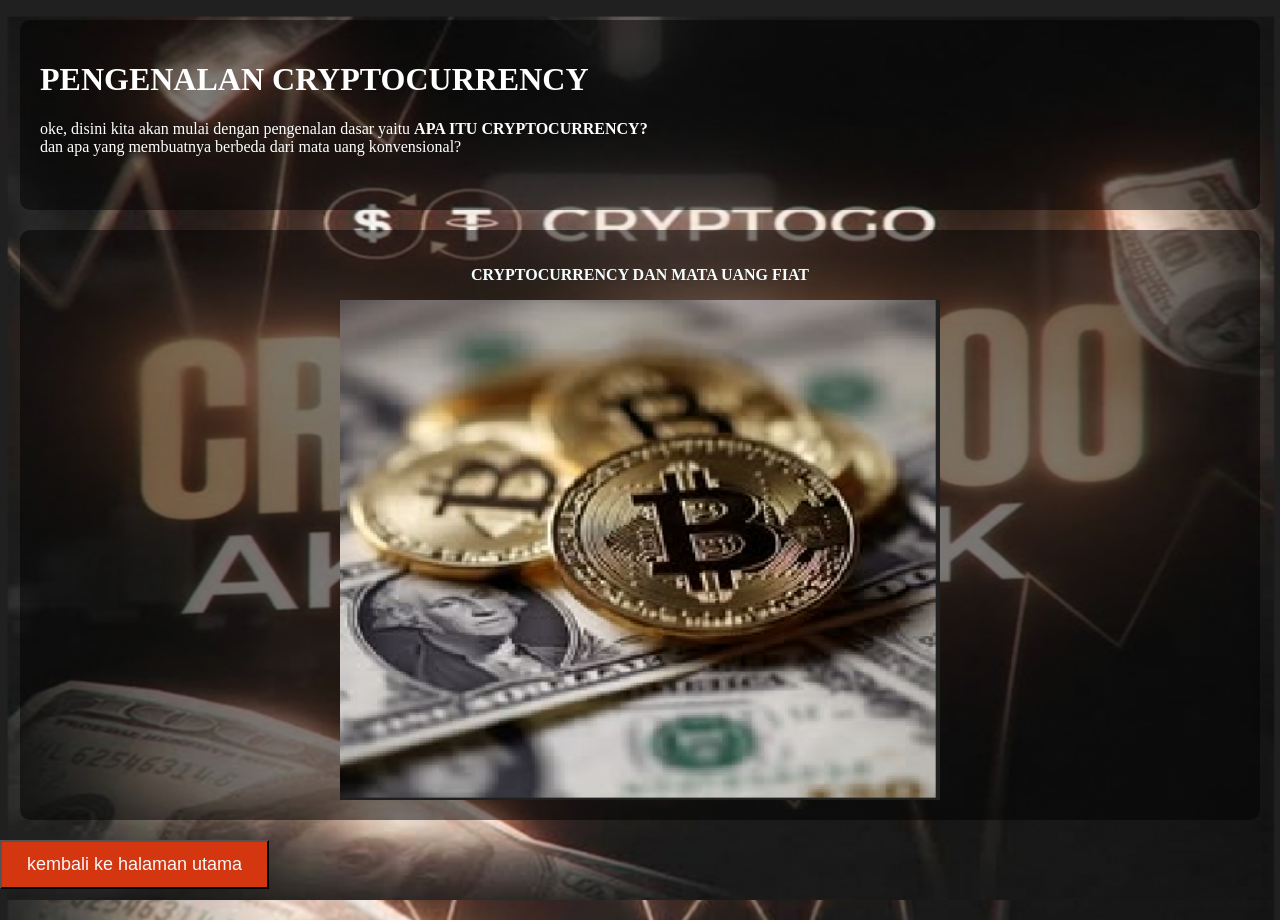
==== bab1.html @ 7003ef51 "tambah isi file dan index" ====
<!DOCTYPE html>
<html lang="id">
<head>
    <meta charset="UTF-8">
    <meta name="viewport" content="width=device-width, initial-scale=1.0">
    <title>Bab 1</title>
    <link rel="stylesheet" href="style.css">
</head>
<body>
    <img src="bab1.png" alt="Background" style="background-size: cover; position: fixed; top: 0; left: 0; width: 100%; height: 100%; z-index: -1;">

    <div style="background-color: rgba(0, 0, 0, 0.5); padding: 20px; margin: 20px; border-radius: 10px;">


    <span style="color: white;  font-size:bold;">
    <h1>PENGENALAN CRYPTOCURRENCY</h1>
    <p>oke, disini kita akan mulai dengan pengenalan dasar yaitu <strong>APA ITU CRYPTOCURRENCY?</strong><br>
      dan apa yang membuatnya berbeda dari mata uang konvensional?</p><br>
      </div>

      <div style="background-color: rgba(0, 0, 0, 0.5); padding: 20px; margin: 20px; border-radius: 10px;">

     <p style="text-align: center; color: rgb(245, 255, 255);"><strong>CRYPTOCURRENCY DAN MATA UANG FIAT</strong></p>
      <img src="bitcoindanfiat.png" alt="deskrisi gambar" style="width: 100%; max-width: 600px; 
      display: block; margin: 0 auto;" height="500">

      </div>
    </span>

  
    <a href="index.html"> 
        <button>kembali ke halaman utama</button>
    
    </a>

</body>
</html>
---- style.css ----
body {
    margin: 0;
    background-image: url('crypto.png');
    background-color: rgba(0, 0, 0, 0.5);
    background-size: cover;
    background-position: center;
    background-repeat: no-repeat;
    height: 100vh;

}
.container {
    text-align: center;
    color: white;
}
 button {
            padding: 12px 25px;
            font-size: 18px;
            cursor: pointer;
            color:rgb(250, 247, 247);
            background-color: #d4360f;
 }
 body {
    margin: 0;
    background-image: url('bab1.png');
    background-color: rgba(0, 0, 0, 0.5);
    background-size: cover;
    background-position: center;
    background-repeat: no-repeat;
    height: 100vh;
 
}
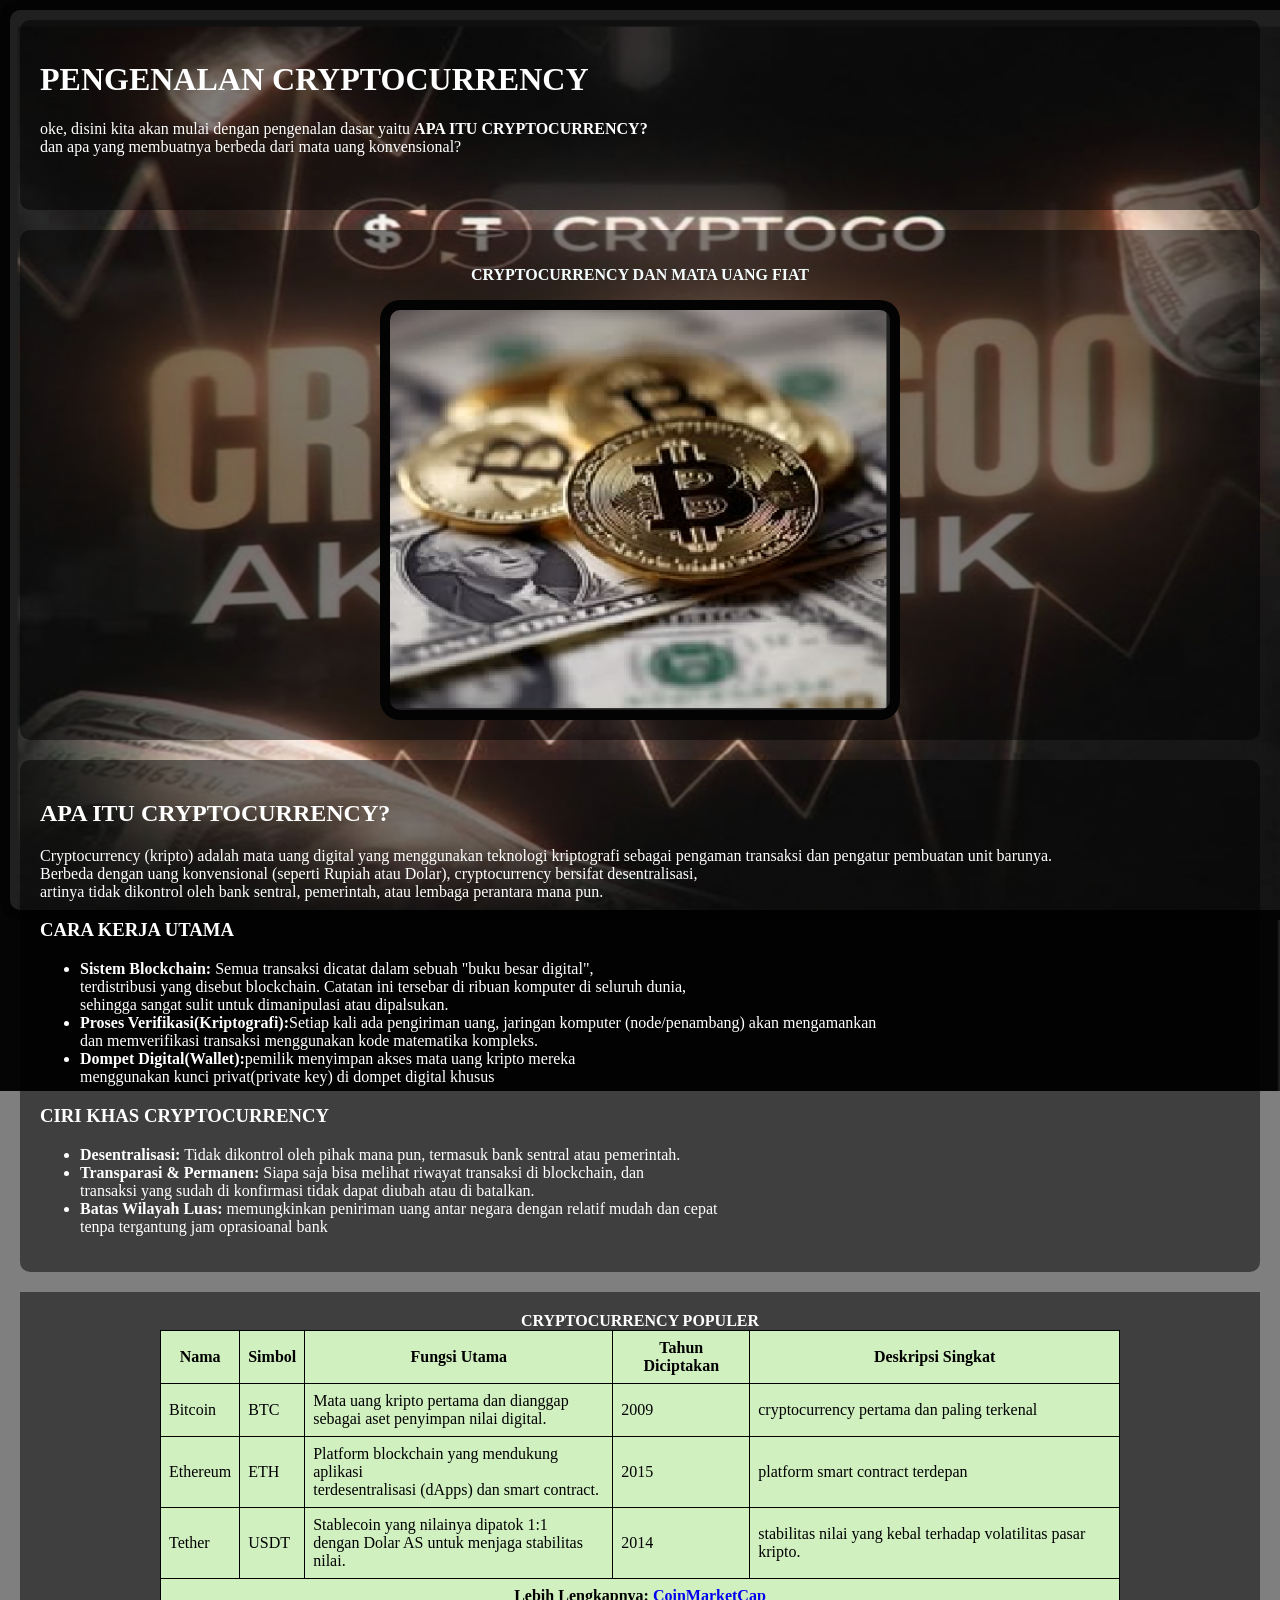
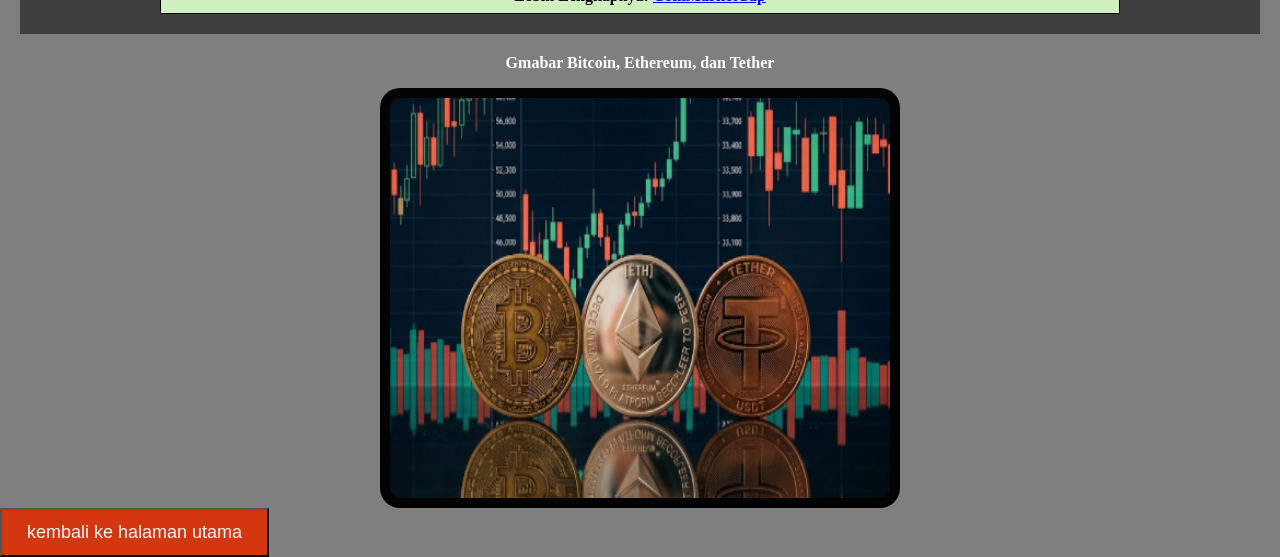
==== commit d5c9624e: "tambahh" ====
--- a/bab1.html
+++ b/bab1.html
@@ -3,7 +3,7 @@
 <head>
     <meta charset="UTF-8">
     <meta name="viewport" content="width=device-width, initial-scale=1.0">
-    <title>Bab 1</title>
+    <title>BAB 1</title>
     <link rel="stylesheet" href="style.css">
 </head>
 <body>
@@ -21,13 +21,96 @@
       <div style="background-color: rgba(0, 0, 0, 0.5); padding: 20px; margin: 20px; border-radius: 10px;">
 
      <p style="text-align: center; color: rgb(245, 255, 255);"><strong>CRYPTOCURRENCY DAN MATA UANG FIAT</strong></p>
-      <img src="bitcoindanfiat.png" alt="deskrisi gambar" style="width: 100%; max-width: 600px; 
-      display: block; margin: 0 auto;" height="500">
+      <img src="bitcoindanfiat.png" alt="deskrisi gambar" style="width: 500px; max-width: 600px; 
+      display: block; margin: 0 auto;" height="400" border-color="black" border="10px" border-radius="10px">
 
       </div>
-    </span>
+       </span>
 
-  
+      <div style="background-color: rgba(0, 0, 0, 0.5); padding: 20px; margin: 20px; border-radius: 10px;">
+        <span style="color: white; font-size:bold;">
+        <h2>APA ITU CRYPTOCURRENCY?</h2>
+    <p>Cryptocurrency (kripto) adalah mata uang digital yang menggunakan teknologi kriptografi sebagai pengaman
+         transaksi dan pengatur pembuatan unit barunya.<br>
+        Berbeda dengan uang konvensional (seperti Rupiah atau Dolar), cryptocurrency bersifat desentralisasi,<br> 
+        artinya tidak dikontrol oleh bank sentral, pemerintah, atau lembaga perantara mana pun.</p>
+
+    <h3>CARA KERJA UTAMA</h3> 
+    <ul>
+        <li><strong>Sistem Blockchain:</strong> Semua transaksi dicatat dalam sebuah "buku besar digital",<br>
+        terdistribusi yang disebut blockchain. Catatan ini tersebar di ribuan komputer di seluruh dunia,<br> 
+    sehingga sangat sulit untuk dimanipulasi atau dipalsukan.</li>
+
+    <li><strong>Proses Verifikasi(Kriptografi):</strong>Setiap kali ada pengiriman uang, jaringan komputer (node/penambang) akan mengamankan<br>
+    dan memverifikasi transaksi menggunakan kode matematika kompleks.</li>
+
+    <li><strong>Dompet Digital(Wallet):</strong>pemilik menyimpan akses mata uang kripto mereka<br>
+    menggunakan kunci privat(private key) di dompet digital khusus</li>
+    </ul>
+
+    <h3>CIRI KHAS CRYPTOCURRENCY</h3>
+    <ul>
+        <li><strong>Desentralisasi:</strong> Tidak dikontrol oleh pihak mana pun, termasuk bank sentral atau pemerintah.</li>
+        <li><strong>Transparasi & Permanen:</strong> Siapa saja bisa melihat riwayat transaksi di blockchain, dan<br>
+        transaksi yang sudah di konfirmasi tidak dapat diubah atau di batalkan.</li>
+        <li><strong>Batas Wilayah Luas:</strong> memungkinkan peniriman uang antar negara dengan relatif mudah dan cepat<br>
+        tenpa tergantung jam oprasioanal bank</li>
+    </ul>
+        </span>
+</div>
+
+
+<div style="background-color: rgba(0, 0, 0, 0.5); padding: 20px; margin: 20px;">
+<table border="1" cellspacing="5" cellpadding="8" width="80%" align="center" width="80%" style="border-collapse: collapse; border: 1px solid #000000; 
+background-color: rgba(206, 30, 30, 0.5);">
+    <caption><strong><span style="color: white;">CRYPTOCURRENCY POPULER</span></strong></caption>
+
+<thead>
+        <tr bgcolor="#d0f0c0" style="color: black;">
+            <th>Nama</th>
+            <th>Simbol</th>
+            <th>Fungsi Utama</th>
+            <th>Tahun Diciptakan</th>
+            <th>Deskripsi Singkat</th>
+    </thead>
+    <tbody>
+        <tr bgcolor="#d0f0co" style="color: black;">
+            <td>Bitcoin</td>
+            <td>BTC</td>
+            <td>Mata uang kripto pertama dan dianggap<br>sebagai aset penyimpan nilai digital.</td>
+            <td>2009</td>
+            <td>cryptocurrency pertama dan paling terkenal</td>
+        </tr>
+        <tr bgcolor="#d0f0c0" style="color: black;">
+            <td>Ethereum</td>
+            <td>ETH</td>
+            <td>Platform blockchain yang mendukung aplikasi<br>terdesentralisasi (dApps) dan smart contract.</td>
+            <td>2015</td>
+            <td>platform smart contract terdepan</td>
+        </tr>
+        <tr bgcolor="#d0f0c0" style="color: black;">
+            <td>Tether</td>
+            <td>USDT</td>
+            <td>Stablecoin yang nilainya dipatok 1:1<br>dengan Dolar AS untuk menjaga stabilitas nilai.</td>
+            <td>2014</td>
+            <td>stabilitas nilai yang kebal terhadap volatilitas pasar kripto.</td>
+
+        </tr>
+    </tbody>
+    <tfoot>
+        <tr bgcolor="#d0f0c0" style="color: black;">
+            <td colspan="5" style="text-align: center;"><strong>Lebih Lengkapnya: 
+            <a href="https://coinmarketcap.com/" target="_blank">CoinMarketCap</a></strong></td>
+        </tr>
+    </tfoot>
+</table>
+</div>
+
+<P style="text-align: center; color: white;"><strong>Gmabar Bitcoin, Ethereum, dan Tether</strong></P>
+
+<img src="ethbtcusdt.png" alt="deskrisi gambar" style="width: 500px; max-width: 600px; 
+      display: block; margin: 0 auto;" height="400" border=" 10px solid" border-color="black" border-radius="100px">
+
     <a href="index.html"> 
         <button>kembali ke halaman utama</button>
     
--- a/style.css
+++ b/style.css
@@ -6,8 +6,8 @@
     background-position: center;
     background-repeat: no-repeat;
     height: 100vh;
+}
 
-}
 .container {
     text-align: center;
     color: white;
@@ -19,7 +19,8 @@
             color:rgb(250, 247, 247);
             background-color: #d4360f;
  }
- body {
+ 
+  body 2{
     margin: 0;
     background-image: url('bab1.png');
     background-color: rgba(0, 0, 0, 0.5);
@@ -28,4 +29,20 @@
     background-repeat: no-repeat;
     height: 100vh;
  
+  }
+img {
+    margin: 0;
+    width: 800px;
+    border: 10px;
+    border-radius: 20px;
+    background-repeat: no-repeat;
+    background-color: #030303;
+    padding: 10px;
+} 
+.bg-bab2 {
+    background-image: url('bab1.png'); /* Ganti dengan nama file gambar khusus untuk bab 2 */
+    background-size: cover;
+    background-position: center;
+    background-repeat: no-repeat;
+    background-attachment: fixed;
 }
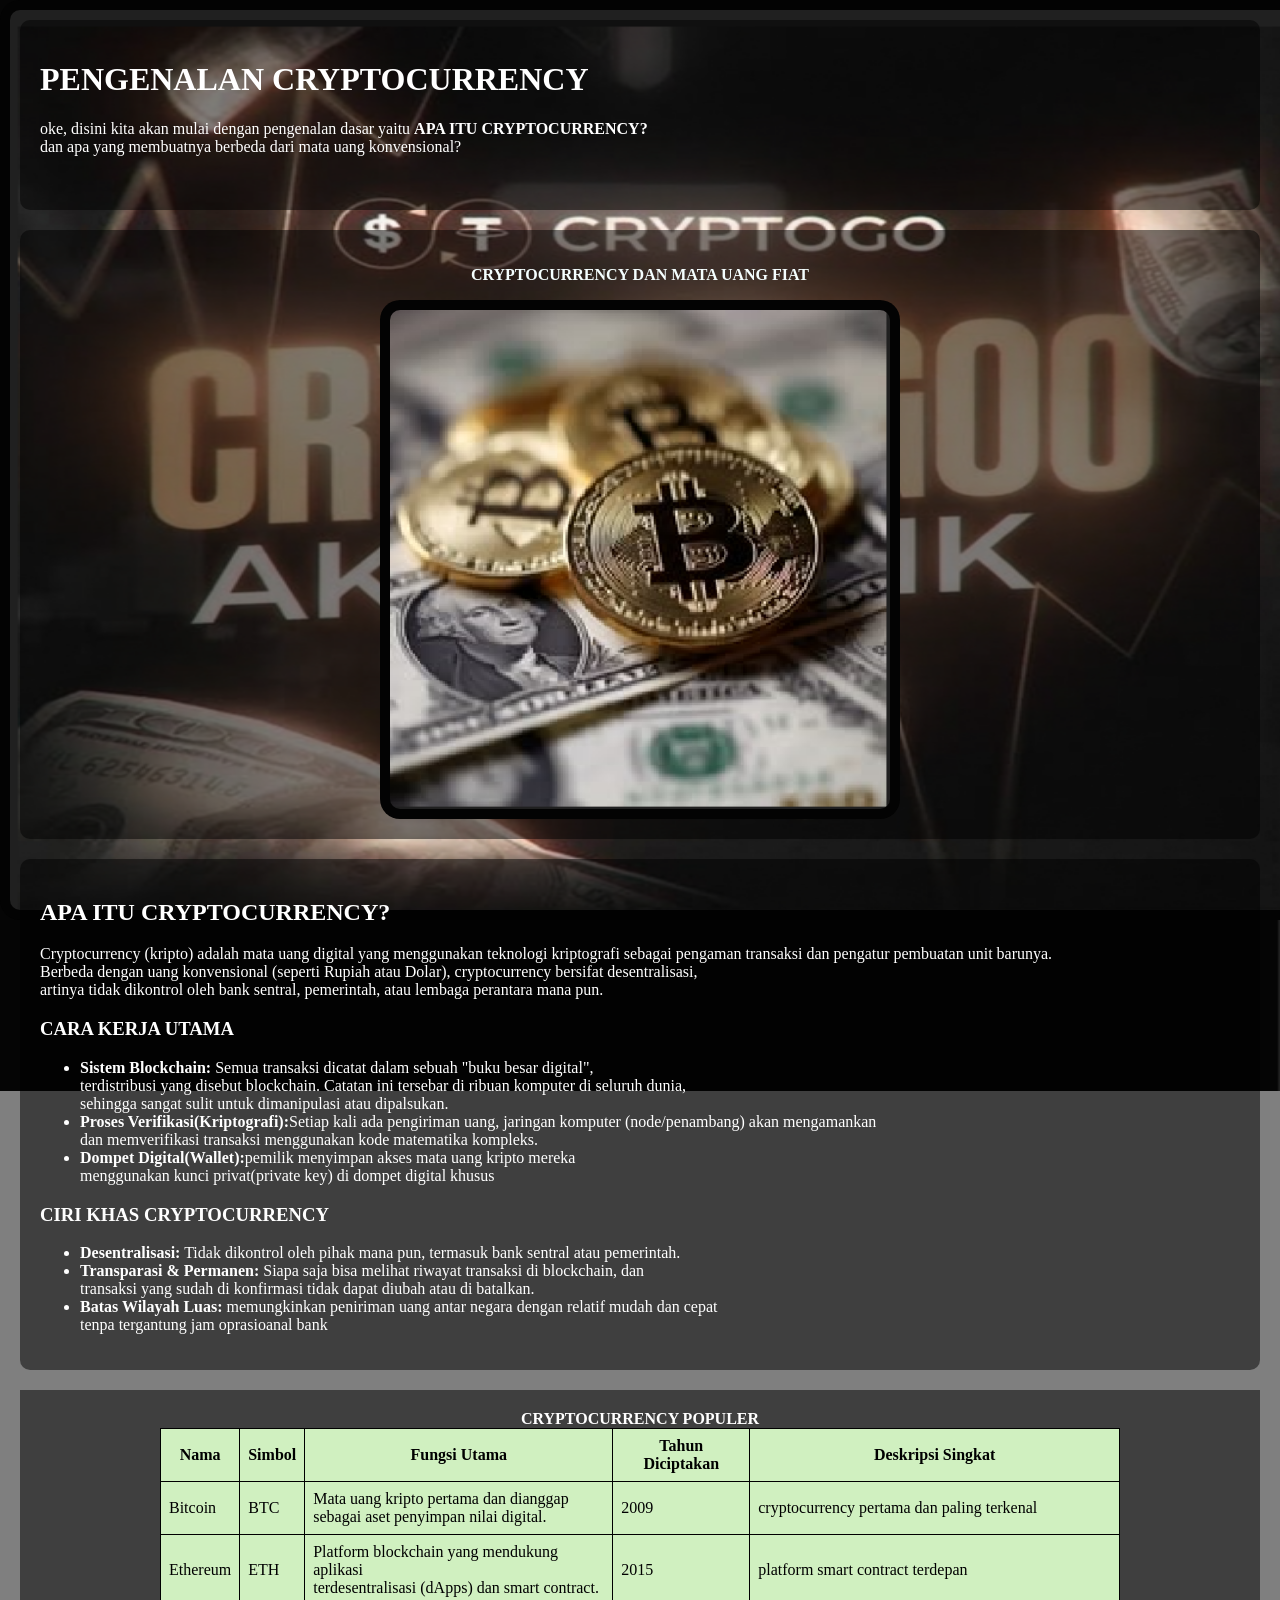
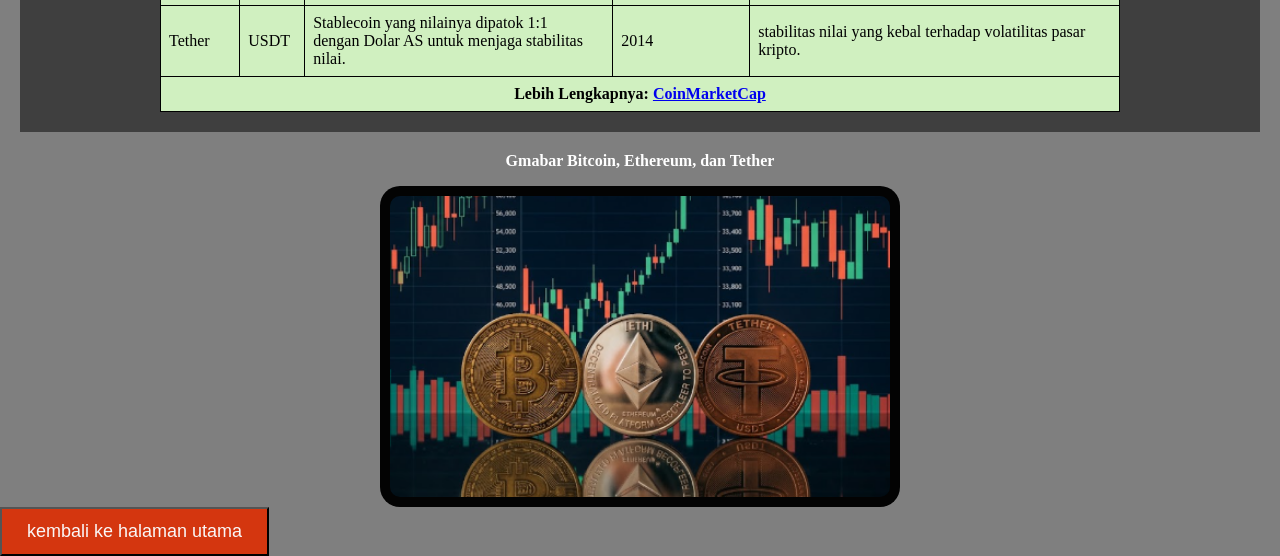
==== commit ebdeb6e9: "nah ini dia" ====
--- a/bab1.html
+++ b/bab1.html
@@ -7,7 +7,8 @@
     <link rel="stylesheet" href="style.css">
 </head>
 <body>
-    <img src="bab1.png" alt="Background" style="background-size: cover; position: fixed; top: 0; left: 0; width: 100%; height: 100%; z-index: -1;">
+    <img src="bab1.png" alt="Background" style="background-size: cover; 
+    position: fixed; top: 0; left: 0; width: 100%; height: 100%; z-index: -1;">
 
     <div style="background-color: rgba(0, 0, 0, 0.5); padding: 20px; margin: 20px; border-radius: 10px;">
 
@@ -21,8 +22,7 @@
       <div style="background-color: rgba(0, 0, 0, 0.5); padding: 20px; margin: 20px; border-radius: 10px;">
 
      <p style="text-align: center; color: rgb(245, 255, 255);"><strong>CRYPTOCURRENCY DAN MATA UANG FIAT</strong></p>
-      <img src="bitcoindanfiat.png" alt="deskrisi gambar" style="width: 500px; max-width: 600px; 
-      display: block; margin: 0 auto;" height="400" border-color="black" border="10px" border-radius="10px">
+      <img src="bitcoindanfiat.png" class="gambar-produk" alt="deskrisi gambar">
 
       </div>
        </span>
@@ -108,8 +108,7 @@
 
 <P style="text-align: center; color: white;"><strong>Gmabar Bitcoin, Ethereum, dan Tether</strong></P>
 
-<img src="ethbtcusdt.png" alt="deskrisi gambar" style="width: 500px; max-width: 600px; 
-      display: block; margin: 0 auto;" height="400" border=" 10px solid" border-color="black" border-radius="100px">
+<img src="ethbtcusdt.png" class="gambar-nya" alt="deskrisi gambar">
 
     <a href="index.html"> 
         <button>kembali ke halaman utama</button>
--- a/style.css
+++ b/style.css
@@ -45,4 +45,22 @@
     background-position: center;
     background-repeat: no-repeat;
     background-attachment: fixed;
+}
+.gambar-produk {
+    width: 500px;
+    max-width: 100%;
+    height: auto;
+    border: #030303;
+    border-radius: 20px;
+    display: block;
+    margin: 0 auto;
+}
+.gambar-nya {
+    width: 500px;
+    max-width: 100%;
+    height: auto;
+    border: #030303;
+    border-radius: 20px;
+    display: block;
+    margin: 0 auto;
 }
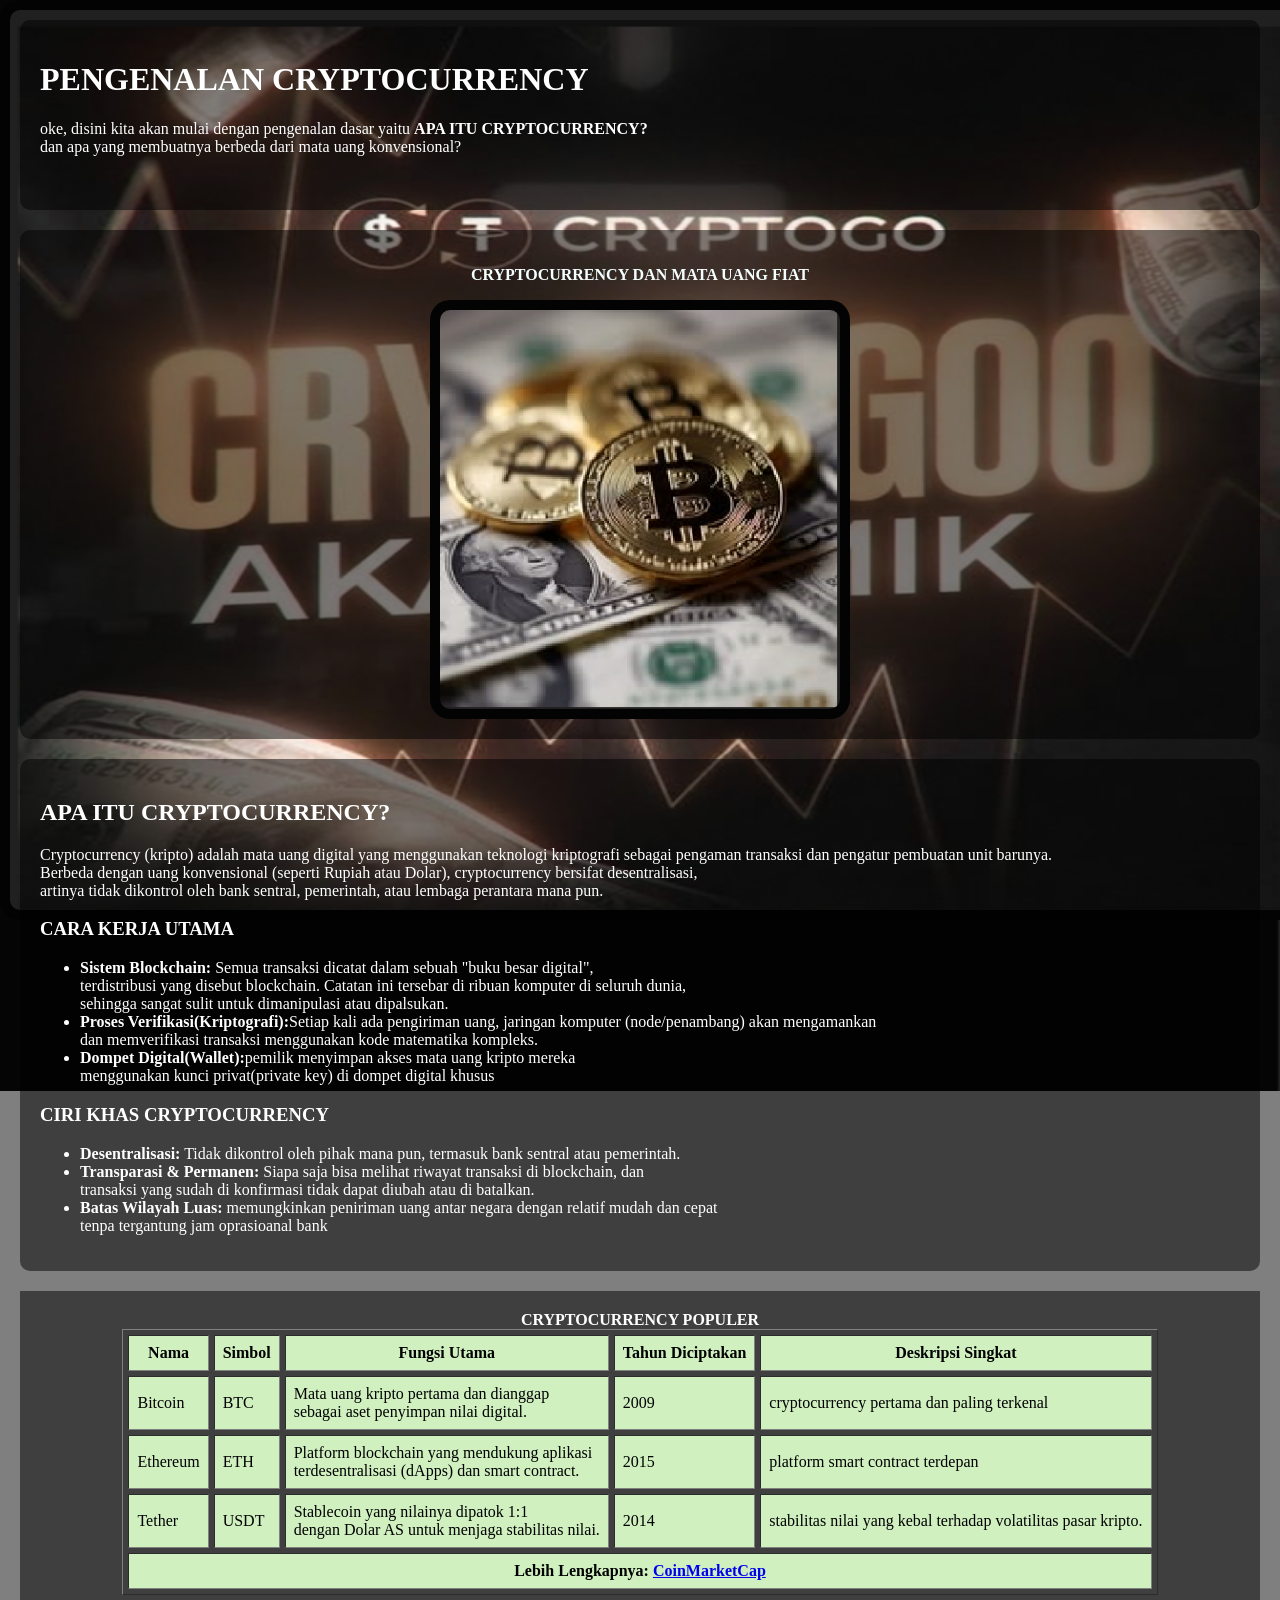
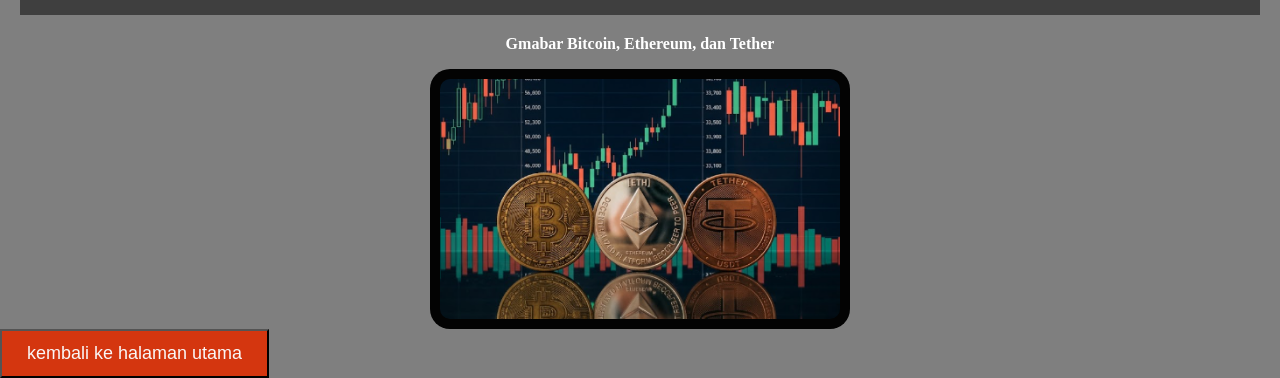
==== commit 8093222d: "baru" ====
--- a/bab1.html
+++ b/bab1.html
@@ -61,8 +61,10 @@
 
 
 <div style="background-color: rgba(0, 0, 0, 0.5); padding: 20px; margin: 20px;">
-<table border="1" cellspacing="5" cellpadding="8" width="80%" align="center" width="80%" style="border-collapse: collapse; border: 1px solid #000000; 
-background-color: rgba(206, 30, 30, 0.5);">
+
+<table class="tabel-pertama" border="1" cellspacing="5" cellpadding="8" align="center">
+
+
     <caption><strong><span style="color: white;">CRYPTOCURRENCY POPULER</span></strong></caption>
 
 <thead>
--- a/style.css
+++ b/style.css
@@ -47,7 +47,7 @@
     background-attachment: fixed;
 }
 .gambar-produk {
-    width: 500px;
+    width: 400px;
     max-width: 100%;
     height: auto;
     border: #030303;
@@ -56,11 +56,27 @@
     margin: 0 auto;
 }
 .gambar-nya {
-    width: 500px;
+    width: 400px;
     max-width: 100%;
     height: auto;
     border: #030303;
     border-radius: 20px;
     display: block;
     margin: 0 auto;
+}
+.tabel-pertama (
+     width: 70%;
+     max-width: 100%;
+     margin: 20px auto;
+     boerder-collapse: collapse;
+)
+.tabel-pertama th,
+.tabel-pertama td {
+    border: #030303;
+    padding: 10px;
+    text-align: center;
+    max-width: 600px;
+    max-width: 100%;
+    border-collapse: collapse;
+    margin: 20px auto;
 }
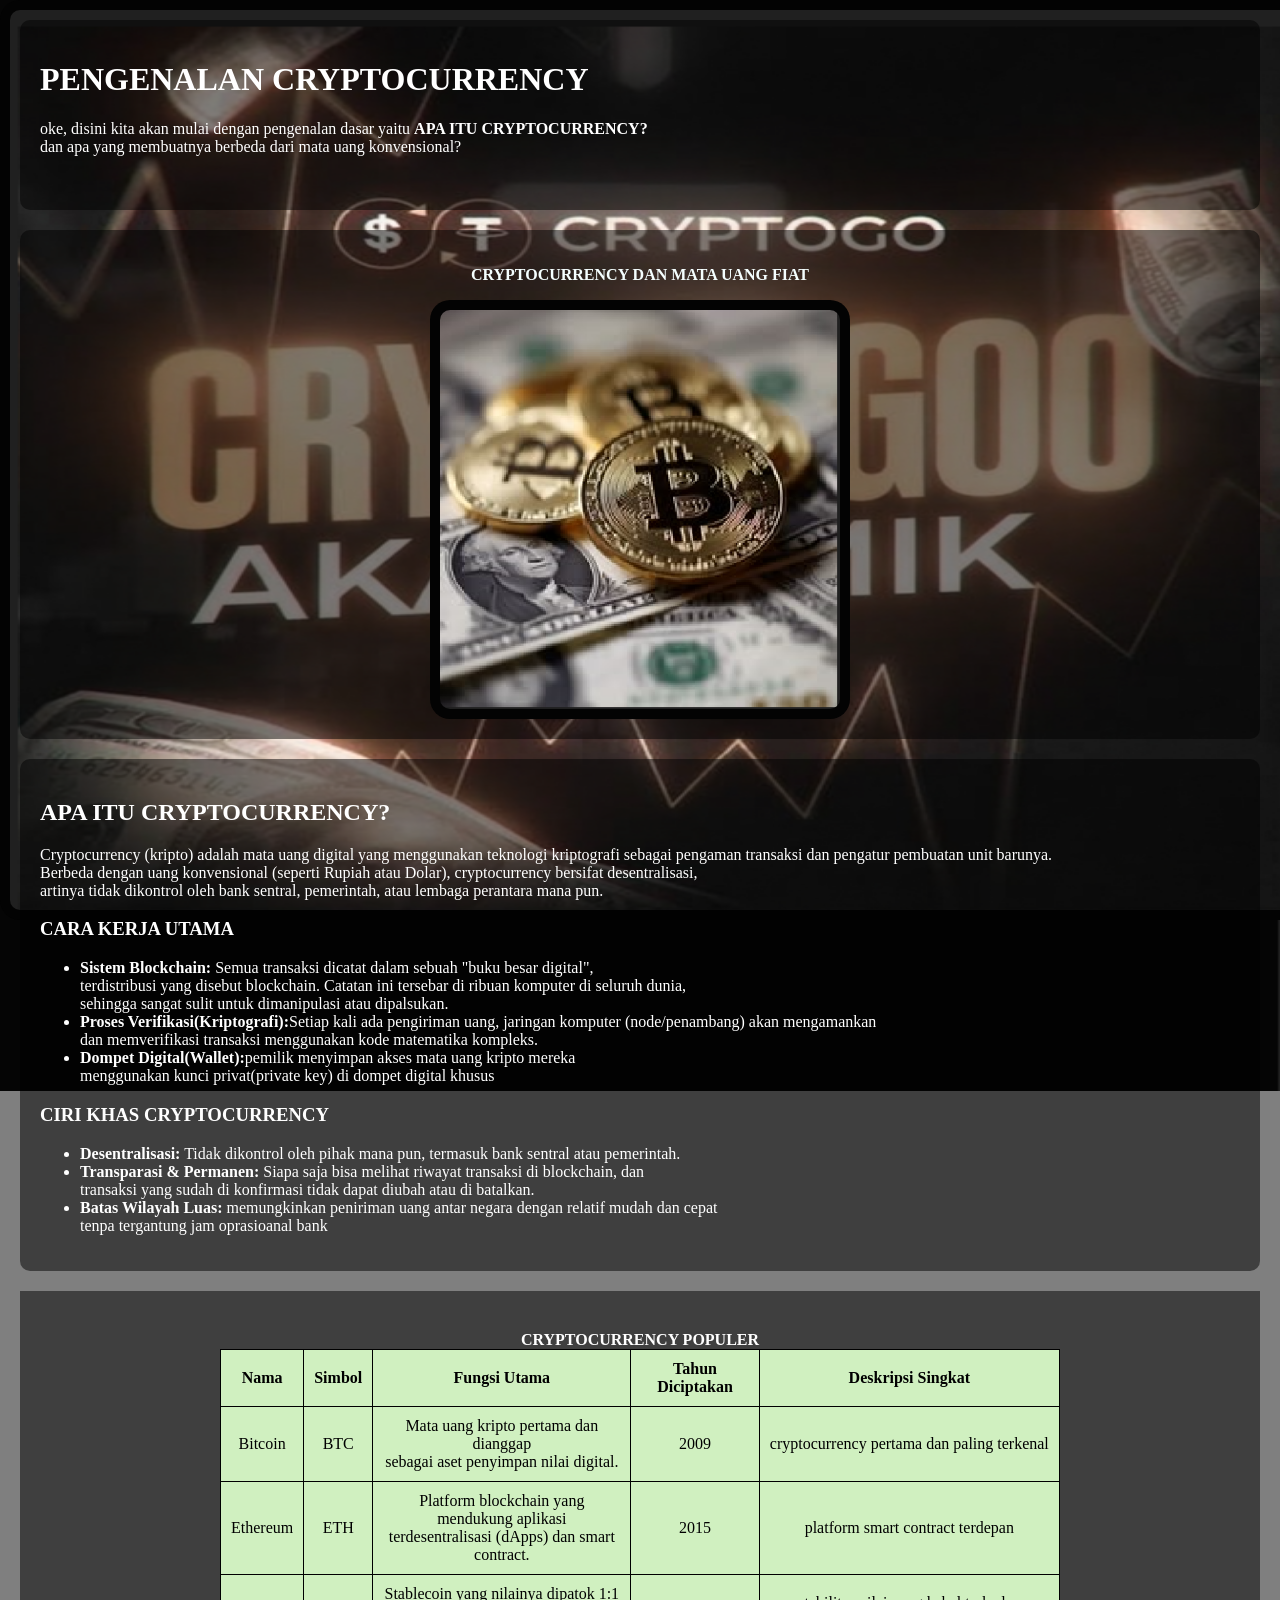
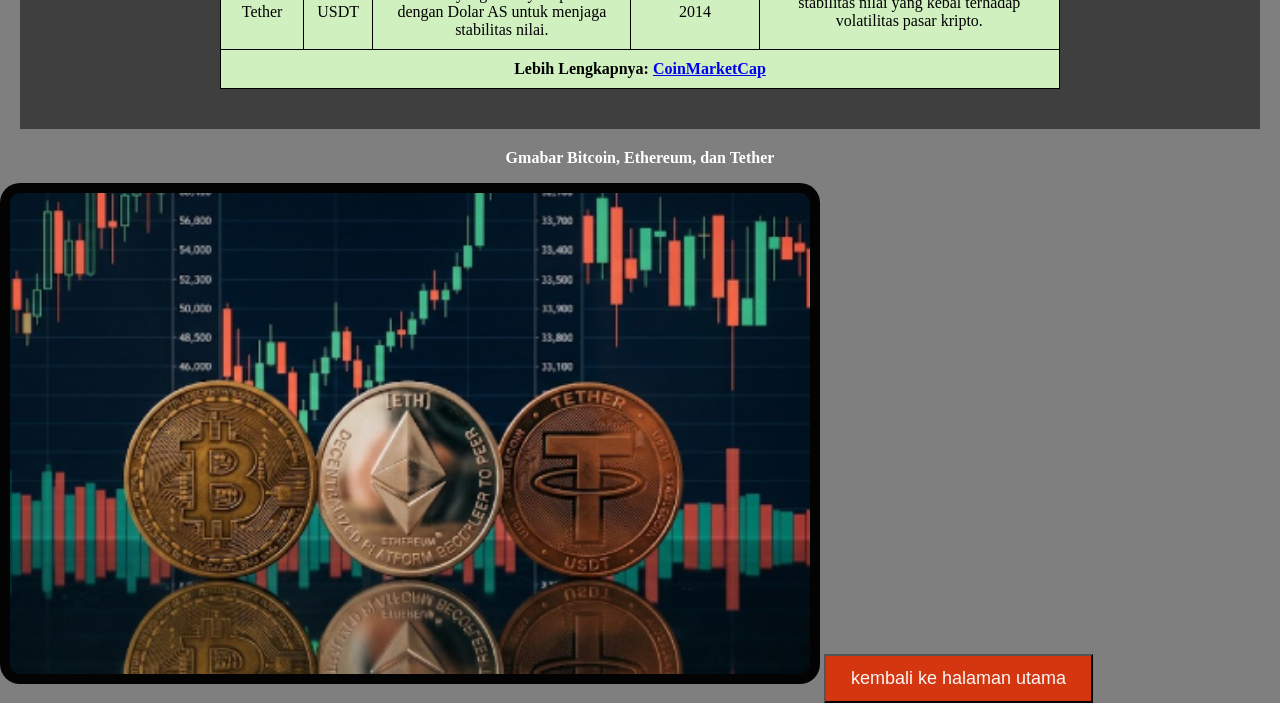
==== commit c950ae39: "siapa" ====
--- a/bab1.html
+++ b/bab1.html
@@ -5,6 +5,7 @@
     <meta name="viewport" content="width=device-width, initial-scale=1.0">
     <title>BAB 1</title>
     <link rel="stylesheet" href="style.css">
+    <script src="script.js"></script>
 </head>
 <body>
     <img src="bab1.png" alt="Background" style="background-size: cover; 
@@ -62,7 +63,7 @@
 
 <div style="background-color: rgba(0, 0, 0, 0.5); padding: 20px; margin: 20px;">
 
-<table class="tabel-pertama" border="1" cellspacing="5" cellpadding="8" align="center">
+<table class="tabel-pertama">
 
 
     <caption><strong><span style="color: white;">CRYPTOCURRENCY POPULER</span></strong></caption>
@@ -112,6 +113,7 @@
 
 <img src="ethbtcusdt.png" class="gambar-nya" alt="deskrisi gambar">
 
+
     <a href="index.html"> 
         <button>kembali ke halaman utama</button>
     
--- a/style.css
+++ b/style.css
@@ -20,16 +20,7 @@
             background-color: #d4360f;
  }
  
-  body 2{
-    margin: 0;
-    background-image: url('bab1.png');
-    background-color: rgba(0, 0, 0, 0.5);
-    background-size: cover;
-    background-position: center;
-    background-repeat: no-repeat;
-    height: 100vh;
- 
-  }
+  
 img {
     margin: 0;
     width: 800px;
@@ -50,33 +41,65 @@
     width: 400px;
     max-width: 100%;
     height: auto;
-    border: #030303;
+    border: 10px#363232;
     border-radius: 20px;
     display: block;
     margin: 0 auto;
 }
+
+@media (max-width: 600px) {
 .gambar-nya {
-    width: 400px;
+    width: 450px;
     max-width: 100%;
     height: auto;
-    border: #030303;
+    border: 10px #3b3737;
     border-radius: 20px;
     display: block;
     margin: 0 auto;
 }
-.tabel-pertama (
+   }
+
+.tabel-pertama {
      width: 70%;
      max-width: 100%;
      margin: 20px auto;
-     boerder-collapse: collapse;
-)
+     border-collapse: collapse;
+}
+/* khusus layar hp */
+@media (max-width: 600px) {
+    .tabel-pertama {
+        width: 95%;
+    }
+}
+
 .tabel-pertama th,
 .tabel-pertama td {
-    border: #030303;
+    border: 10px #313030;
     padding: 10px;
     text-align: center;
-    max-width: 600px;
     max-width: 100%;
-    border-collapse: collapse;
     margin: 20px auto;
+    border: 1px solid;
+}
+
+@media (max-width: 600px) {
+.bitcoinprice {
+    width: 500px;
+    max-width: 100%;
+    height: 500px auto;
+    border: 10px #b3a7a7;
+    border-radius: 20px;
+    display: block;
+    margin: 20px auto;
+    text-align: center;
+}
+   }
+@media (max-width: 600px) {
+#teks {
+    text-align: center;
+    text-shadow: #313030;
+    display: block;
+    margin: 20px auto;
+
+}
 }
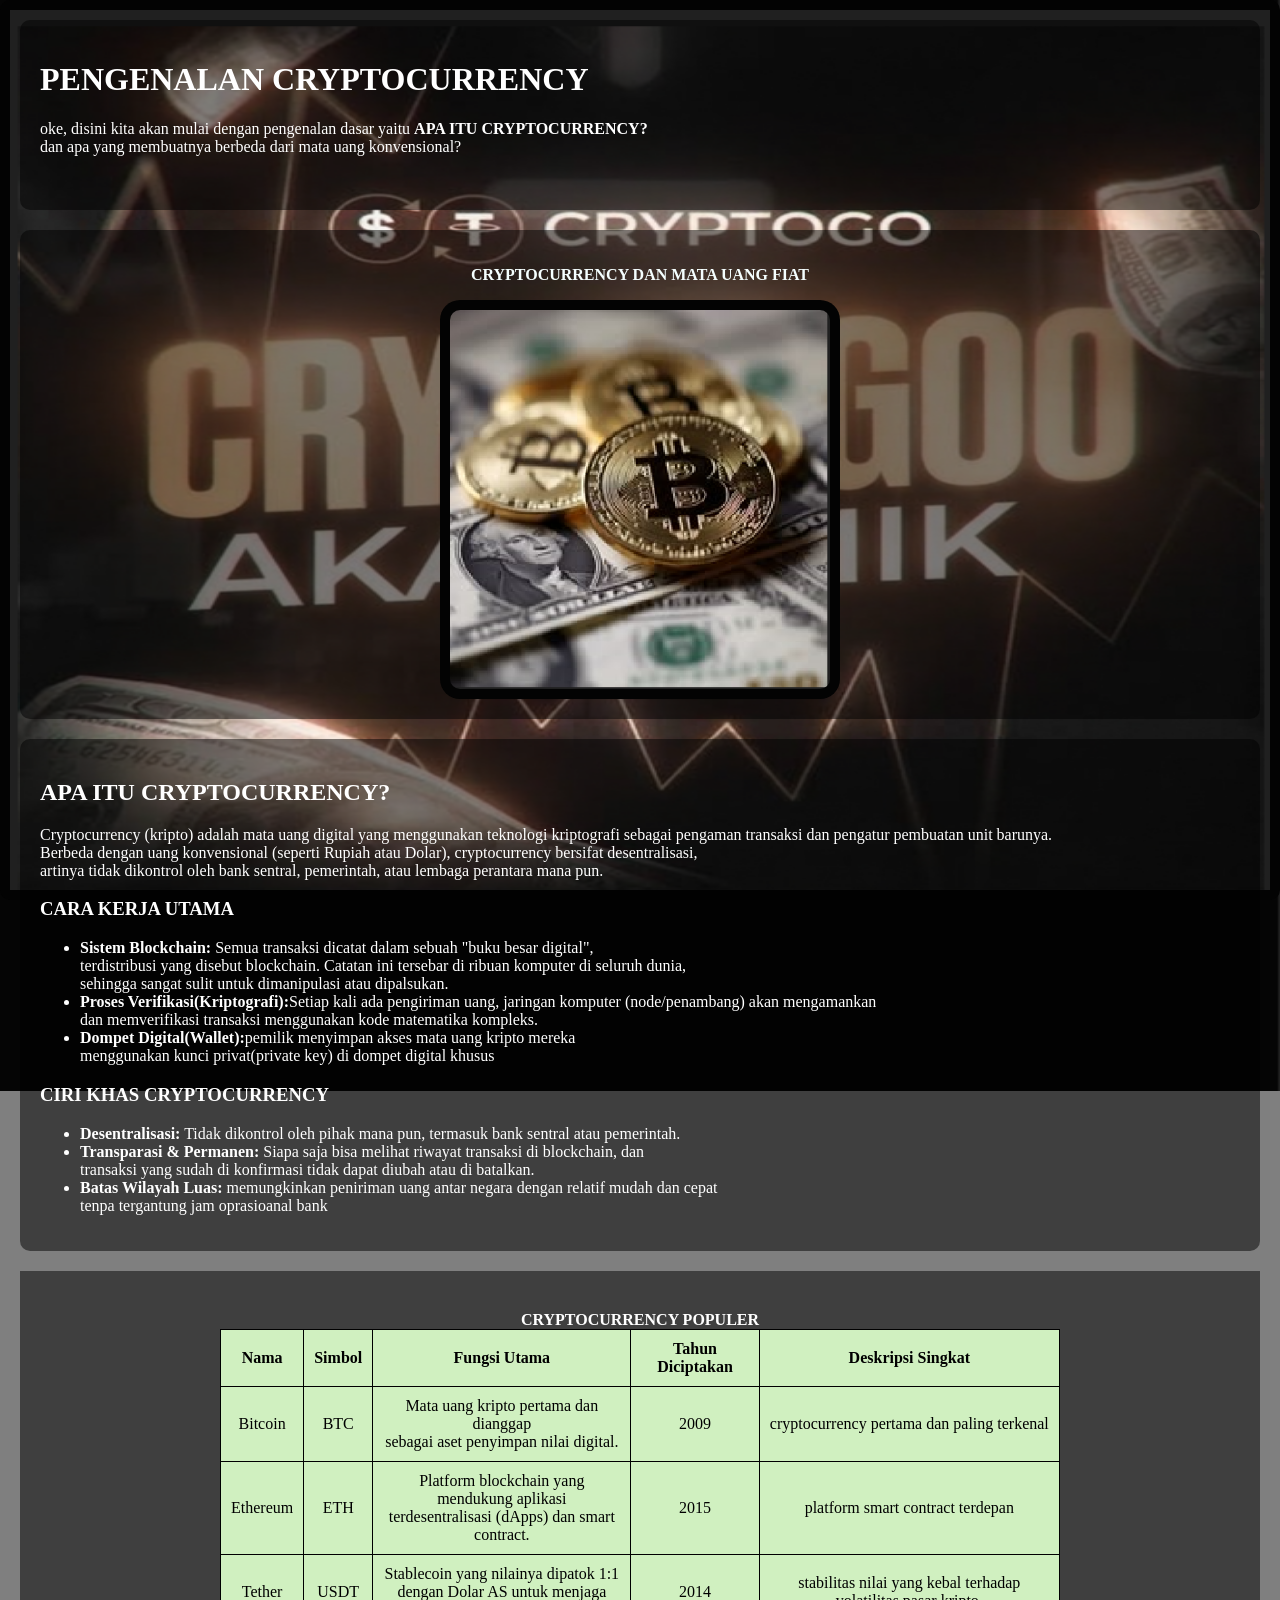
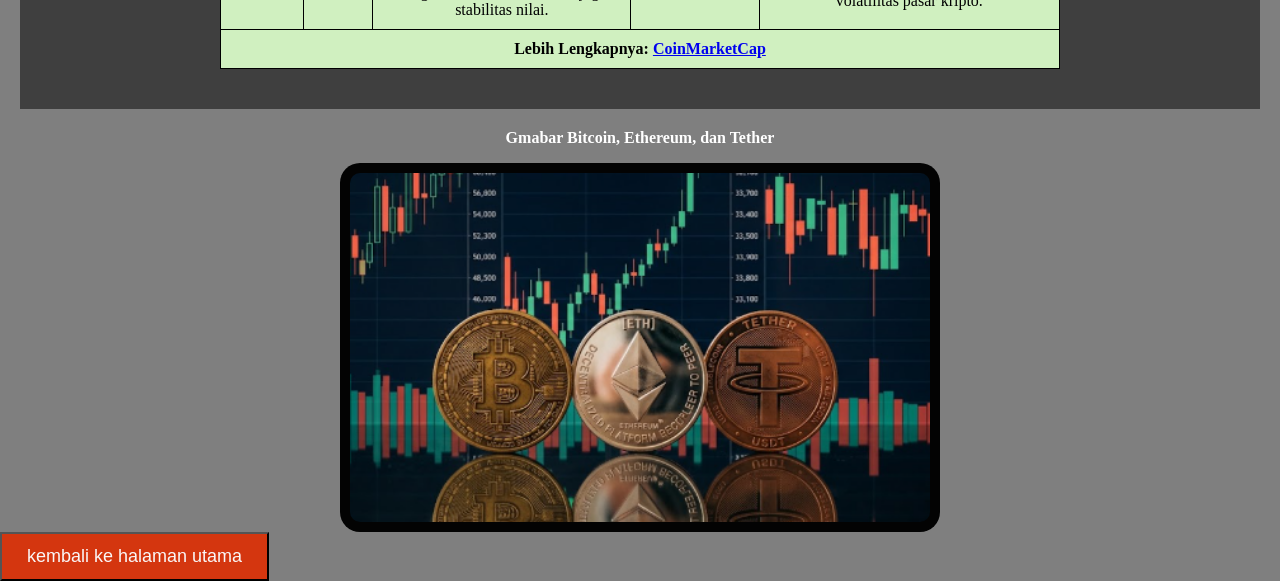
==== commit d12a2eb0: "salah" ====
--- a/bab1.html
+++ b/bab1.html
@@ -15,6 +15,7 @@
 
 
     <span style="color: white;  font-size:bold;">
+
     <h1>PENGENALAN CRYPTOCURRENCY</h1>
     <p>oke, disini kita akan mulai dengan pengenalan dasar yaitu <strong>APA ITU CRYPTOCURRENCY?</strong><br>
       dan apa yang membuatnya berbeda dari mata uang konvensional?</p><br>
--- a/style.css
+++ b/style.css
@@ -1,5 +1,10 @@
+* {
+    box-sizing: border-box;
+}
+
 body {
     margin: 0;
+    overflow-x: hidden;
     background-image: url('crypto.png');
     background-color: rgba(0, 0, 0, 0.5);
     background-size: cover;
@@ -20,16 +25,17 @@
             background-color: #d4360f;
  }
  
-  
 img {
-    margin: 0;
-    width: 800px;
-    border: 10px;
-    border-radius: 20px;
-    background-repeat: no-repeat;
-    background-color: #030303;
-    padding: 10px;
+      margin: 0;
+      width: 100%;
+      max-width: 100%;
+      border: 10px;
+      border-radius: 10px;
+      background-repeat: no-repeat;
+      background-color: #030303;
+      padding: 10px;
 } 
+
 .bg-bab2 {
     background-image: url('bab1.png'); /* Ganti dengan nama file gambar khusus untuk bab 2 */
     background-size: cover;
@@ -46,18 +52,6 @@
     display: block;
     margin: 0 auto;
 }
-
-@media (max-width: 600px) {
-.gambar-nya {
-    width: 450px;
-    max-width: 100%;
-    height: auto;
-    border: 10px #3b3737;
-    border-radius: 20px;
-    display: block;
-    margin: 0 auto;
-}
-   }
 
 .tabel-pertama {
      width: 70%;
@@ -102,4 +96,40 @@
     margin: 20px auto;
 
 }
+  }
+  
+/* kusus 600px */
+@media (max-width: 600px) {
+.gambar-nya {
+        width: 400px;
+        max-width: 100%;
+     border-radius: 20px;
+     height: auto;
+     display: block;
+     margin: 0 auto;
+
+    }  
+}
+.gambar-nya {
+    width: 600px;
+    max-width: 100%;
+    border-radius: 20px;
+    height: auto;
+    display: block;
+    margin:  0 auto;
+}
+.konten {
+    background-color: rgba(172, 153, 153, 0.5);
+    padding: 10px;
+    margin: 20px;
+    border-radius: 10px;
+    color: white;
+    font-weight: bold;
+}
+.bg-tiga {
+      background-image: url('bab1.png'); /* Ganti dengan nama file gambar khusus untuk bab 2 */
+    background-size: cover;
+    background-position: center;
+    background-repeat: no-repeat;
+    background-attachment: fixed;
 }
